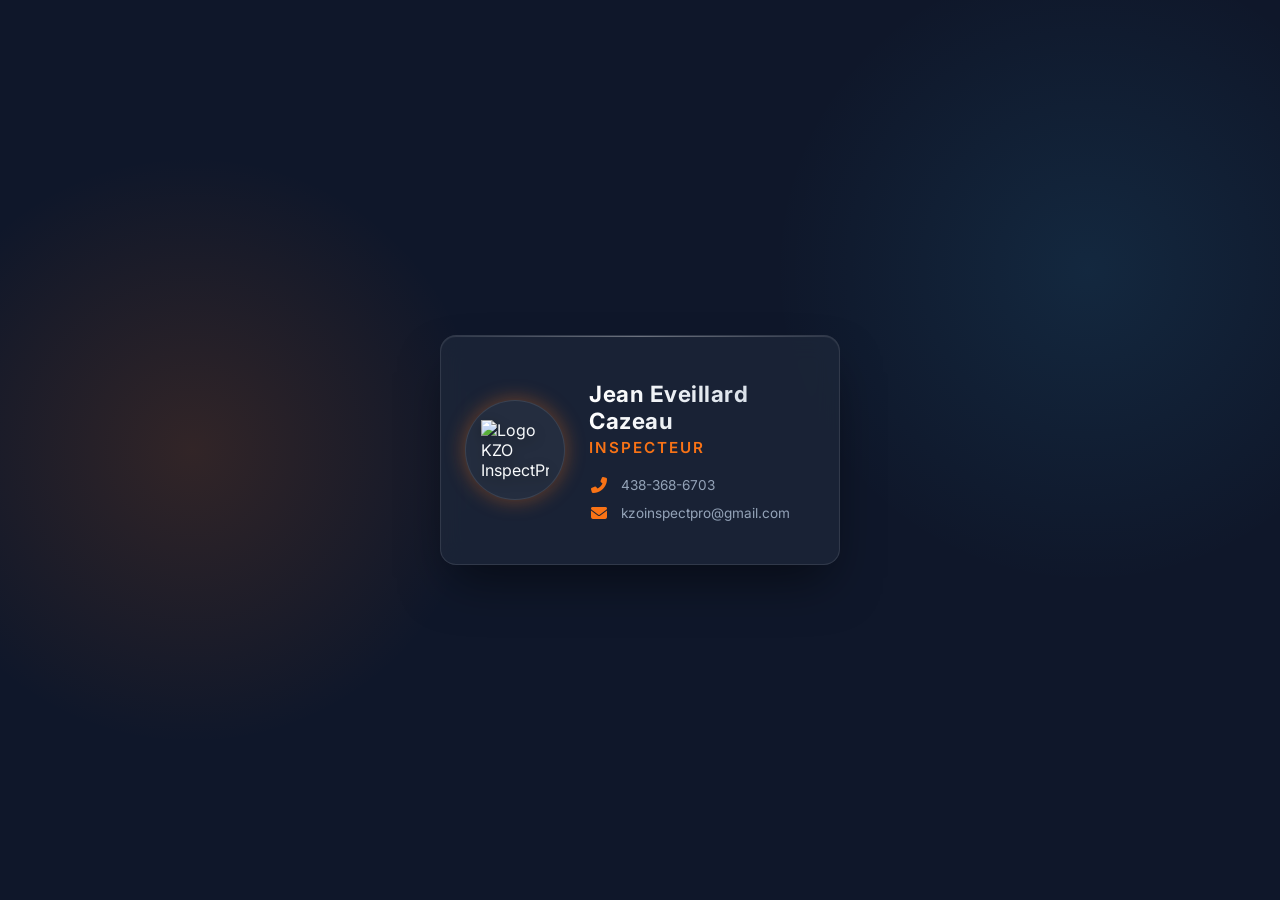
==== index.html @ 51dd9ca1 "Initial commit: Cartes de visite pour JEC et Mie Joe" ====
<!DOCTYPE html>
<html lang="fr">
<head>
    <meta charset="UTF-8">
    <meta name="viewport" content="width=device-width, initial-scale=1.0">
    <title>Carte de Visite - Jean Eveillard Cazeau</title>
    <link href="https://fonts.googleapis.com/css2?family=Inter:wght@300;400;600;700&display=swap" rel="stylesheet">
    <link rel="stylesheet" href="https://cdnjs.cloudflare.com/ajax/libs/font-awesome/6.4.0/css/all.min.css">
    <link rel="stylesheet" href="style.css">
</head>
<body>
    <div class="card-container">
        <div class="card">
            <!-- Face de la carte -->
            <div class="card-front">
                <div class="logo-container">
                    <img src="../JEC/icon-512.png" alt="Logo KZO InspectPro" class="logo">
                </div>
                <div class="info-container">
                    <h1 class="name">Jean Eveillard Cazeau</h1>
                    <h2 class="title">Inspecteur</h2>
                    
                    <div class="contact-info">
                        <div class="contact-item">
                            <i class="fas fa-phone-alt"></i>
                            <span>438-368-6703</span>
                        </div>
                        <div class="contact-item">
                            <i class="fas fa-envelope"></i>
                            <span>kzoinspectpro@gmail.com</span>
                        </div>
                    </div>
                </div>
            </div>
            
            <!-- Dos de la carte (visible au survol) -->
            <div class="card-back">
                <img src="../JEC/icon-512.png" alt="Logo KZO InspectPro" class="logo-large">
                <h3 class="company-name">KZO InspectPro</h3>
                <p class="tagline">L'excellence en inspection</p>
                
                <div class="services-list">
                    <span>Pré-achat</span> &bull; 
                    <span>Pré-vente</span> &bull; 
                    <span>Pré-réception</span>
                </div>
                
                <div class="website-link">
                    <i class="fas fa-globe"></i> www.kzoinspectpro.com
                </div>
            </div>
        </div>
    </div>
</body>
</html>
---- style.css ----
:root {
    --primary: #f97316; /* Orange pour l'inspection/construction */
    --primary-glow: rgba(249, 115, 22, 0.4);
    --bg-dark: #0f172a; /* Bleu très foncé pour le fond */
    --card-bg: rgba(30, 41, 59, 0.7); /* Effet verre */
    --text-main: #f8fafc;
    --text-muted: #94a3b8;
    --border-glass: rgba(255, 255, 255, 0.1);
}

* {
    margin: 0;
    padding: 0;
    box-sizing: border-box;
}

body {
    font-family: 'Inter', sans-serif;
    background-color: var(--bg-dark);
    background-image: 
        radial-gradient(circle at 15% 50%, rgba(249, 115, 22, 0.15), transparent 25%),
        radial-gradient(circle at 85% 30%, rgba(56, 189, 248, 0.1), transparent 25%);
    height: 100vh;
    display: flex;
    justify-content: center;
    align-items: center;
    color: var(--text-main);
    overflow: hidden;
}

.card-container {
    perspective: 1000px;
    width: 400px;
    height: 230px;
}

.card {
    width: 100%;
    height: 100%;
    position: relative;
    transition: transform 0.8s cubic-bezier(0.175, 0.885, 0.32, 1.275);
    transform-style: preserve-3d;
    cursor: pointer;
}

/* Effet de flip au survol */
.card-container:hover .card {
    transform: rotateY(180deg);
}

.card-front, .card-back {
    position: absolute;
    width: 100%;
    height: 100%;
    backface-visibility: hidden;
    border-radius: 16px;
    background: var(--card-bg);
    backdrop-filter: blur(12px);
    -webkit-backdrop-filter: blur(12px);
    border: 1px solid var(--border-glass);
    box-shadow: 0 25px 50px -12px rgba(0, 0, 0, 0.5), 
                inset 0 1px 1px rgba(255, 255, 255, 0.1);
    overflow: hidden;
    display: flex;
}

/* Eclairage subtil sur les bords */
.card-front::before, .card-back::before {
    content: '';
    position: absolute;
    top: 0; left: 0; right: 0; height: 1px;
    background: linear-gradient(90deg, transparent, rgba(255,255,255,0.3), transparent);
}

/* ================= FACE AVANT ================= */
.card-front {
    padding: 24px;
    display: flex;
    align-items: center;
    gap: 24px;
}

.logo-container {
    width: 100px;
    height: 100px;
    border-radius: 50%;
    background: rgba(255, 255, 255, 0.05);
    padding: 15px;
    display: flex;
    justify-content: center;
    align-items: center;
    border: 1px solid var(--border-glass);
    box-shadow: 0 0 20px var(--primary-glow);
}

.logo {
    width: 100%;
    height: auto;
    object-fit: contain;
    filter: drop-shadow(0 4px 6px rgba(0,0,0,0.3));
}

.info-container {
    flex: 1;
    display: flex;
    flex-direction: column;
    justify-content: center;
}

.name {
    font-size: 1.4rem;
    font-weight: 700;
    letter-spacing: 0.5px;
    margin-bottom: 4px;
    background: linear-gradient(to right, #fff, #cbd5e1);
    -webkit-background-clip: text;
    -webkit-text-fill-color: transparent;
}

.title {
    font-size: 0.95rem;
    font-weight: 600;
    color: var(--primary);
    text-transform: uppercase;
    letter-spacing: 2px;
    margin-bottom: 20px;
}

.contact-info {
    display: flex;
    flex-direction: column;
    gap: 12px;
}

.contact-item {
    display: flex;
    align-items: center;
    gap: 12px;
    font-size: 0.85rem;
    color: var(--text-muted);
    transition: color 0.3s ease;
}

.contact-item i {
    color: var(--primary);
    font-size: 1rem;
    width: 20px;
    text-align: center;
}

.contact-item:hover {
    color: var(--text-main);
}

/* ================= FACE ARRIERE ================= */
.card-back {
    transform: rotateY(180deg);
    flex-direction: column;
    justify-content: center;
    align-items: center;
    background: linear-gradient(135deg, var(--bg-dark), #1e293b);
}

.logo-large {
    width: 85px;
    opacity: 0.9;
    margin-bottom: 8px;
    filter: drop-shadow(0 5px 10px rgba(0,0,0,0.5));
}

.tagline {
    font-size: 1.1rem;
    font-weight: 300;
    letter-spacing: 3px;
    color: var(--text-muted);
    text-transform: uppercase;
    position: relative;
}

.tagline::after {
    content: '';
    position: absolute;
    bottom: -8px;
    left: 50%;
    transform: translateX(-50%);
    width: 40px;
    height: 2px;
    background: var(--primary);
    border-radius: 2px;
}

.company-name {
    font-size: 1.3rem;
    font-weight: 700;
    color: var(--text-main);
    margin-bottom: 4px;
    letter-spacing: 1px;
}

.services-list {
    margin-top: 12px;
    font-size: 0.85rem;
    color: var(--text-muted);
    font-weight: 400;
    letter-spacing: 1px;
    opacity: 0.9;
}

.services-list span {
    color: var(--text-main);
    font-weight: 600;
}

.website-link {
    margin-top: 12px;
    font-size: 0.85rem;
    color: var(--text-main);
    display: flex;
    align-items: center;
    gap: 8px;
    background: rgba(255, 255, 255, 0.05);
    padding: 8px 16px;
    border-radius: 20px;
    border: 1px solid rgba(255, 255, 255, 0.1);
    transition: all 0.3s ease;
}

.website-link i {
    color: var(--primary);
}

.website-link:hover {
    background: rgba(255, 255, 255, 0.1);
    border-color: var(--primary);
    color: var(--primary);
}

/* Animation flottante */
@keyframes float {
    0% { transform: translateY(0px); }
    50% { transform: translateY(-10px); }
    100% { transform: translateY(0px); }
}

.card-container {
    animation: float 6s ease-in-out infinite;
}
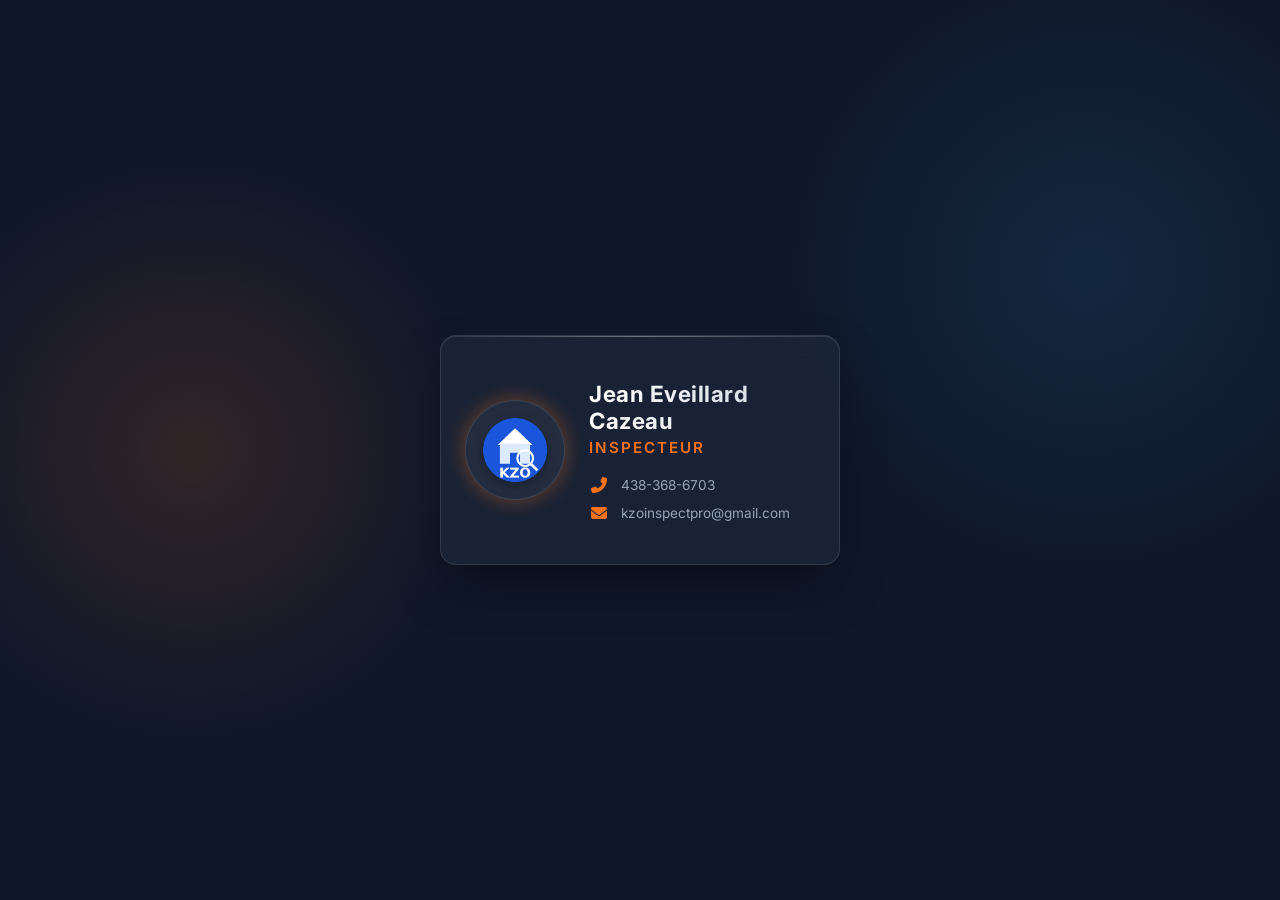
==== commit e8d2c48f: "Corrige chemin du logo vers assets/jec_logo.png Co-Authored-By: Claude Sonnet 4.6 <noreply@anthropic" ====
--- a/index.html
+++ b/index.html
@@ -14,7 +14,7 @@
             <!-- Face de la carte -->
             <div class="card-front">
                 <div class="logo-container">
-                    <img src="../JEC/icon-512.png" alt="Logo KZO InspectPro" class="logo">
+                    <img src="assets/jec_logo.png" alt="Logo KZO InspectPro" class="logo">
                 </div>
                 <div class="info-container">
                     <h1 class="name">Jean Eveillard Cazeau</h1>
@@ -35,7 +35,7 @@
             
             <!-- Dos de la carte (visible au survol) -->
             <div class="card-back">
-                <img src="../JEC/icon-512.png" alt="Logo KZO InspectPro" class="logo-large">
+                <img src="assets/jec_logo.png" alt="Logo KZO InspectPro" class="logo-large">
                 <h3 class="company-name">KZO InspectPro</h3>
                 <p class="tagline">L'excellence en inspection</p>
                 
